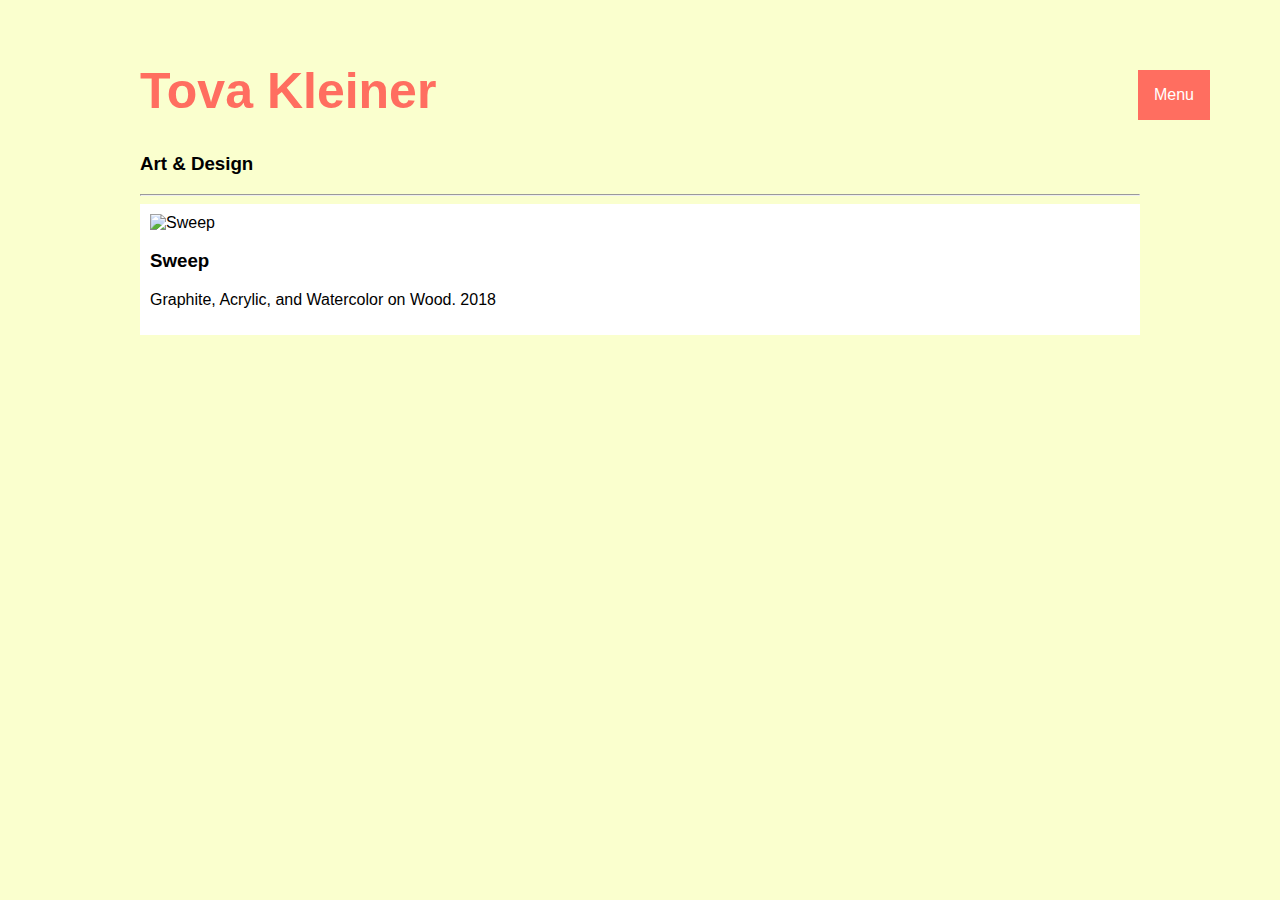
==== index.html @ f01823e3 "Add files via upload" ====
<!DOCTYPE html>
<html>
  <head>
    <link rel="stylesheet" type="text/css" href="portfoliostyle.css">
  <script src="script.js"></script>
    <title>Tova Kleiner</title>

  </head>

  <!-- MAIN (Center website) -->
<body>
<div class="main">

<h1>Tova Kleiner</h1>
<h3> Art & Design </h3>
<hr>
<div class="dropdown">
  <button onclick="myFunction()" class="dropbtn">Menu</button>
  <div id="myDropdown" class="dropdown-content">
    <a href="index.html">Home</a>
    <a href="portfolio.html">Portfolio</a>
    <a href="AboutMe.html">About Me</a>
  </div>
</div>

<div class="content">
 <img src="WebsiteArt/Sweep.jpg" alt="Sweep" style="width:100%">
 <h3>Sweep</h3>
 <p>Graphite, Acrylic, and Watercolor on Wood. 2018</p>
</div>

<!-- END MAIN -->
</div>
</body>
</html>
---- portfoliostyle.css ----
* {
    box-sizing: border-box;
}

body {
    background-color: #faffce;
    padding: 20px;
    font-family: Arial;
}

/* Center website */
.main {
    max-width: 1000px;
    margin: auto;
}

h1 {
    font-size: 50px;
    color: #ff6e60;
    word-break: break-all;
}

h2 {
    font-size: 30px;
    color: #ff6e60;
    word-break: break-all;
}

p {
  font-family: "Arial";
  font-weight: 50;
}
.row {
    margin: 8px -16px;
}

/* Add padding BETWEEN each column (if you want) */
.row,
.row > .column {
    padding: 8px;
}

/* Create four equal columns that floats next to each other */
.column {
    float: left;
    width: 25%;
}

/* Clear floats after rows */
.row:after {
    content: "";
    display: table;
    clear: both;
}

/* Content */
.content {
    background-color: white;
    padding: 10px;
}

/* Responsive layout - makes a two column-layout instead of four columns */
@media screen and (max-width: 900px) {
    .column {
        width: 50%;
    }
}

/* Responsive layout - makes the two columns stack on top of each other instead of next to each other */
@media screen and (max-width: 600px) {
    .column {
        width: 100%;
    }
}

/* Dropdown Button */
.dropbtn {
    background-color: #ff6e60;
    font-family: "Arial";
    color: white;
    padding: 16px;
    font-size: 16px;
    border: none;
    cursor: pointer;
}

/* Dropdown button on hover & focus */
.dropbtn:hover, .dropbtn:focus {
    background-color: #ff4e40;
}

/* The container <div> - needed to position the dropdown content */
.dropdown {
    display: inline-block;
    position: absolute;
    top: 70px;
    right: 70px;
}

/* Dropdown Content (Hidden by Default) */
.dropdown-content {
    display: none;
    position: absolute;
    background-color: #f1f1f1;
    min-width: 160px;
/*    box-shadow: 0px 8px 16px 0px rgba(0,0,0,0.2); */
    z-index: 1;
}

/* Links inside the dropdown */
.dropdown-content a {
    font-family: "Arial";
    color: black;
    padding: 12px 16px;
    text-decoration: none;
    display: block;
}

/* Change color of dropdown links on hover */
.dropdown-content a:hover {background-color: #ddd}

/* Show the dropdown menu (use JS to add this class to the .dropdown-content container when the user clicks on the dropdown button) */
.show {display:block;}
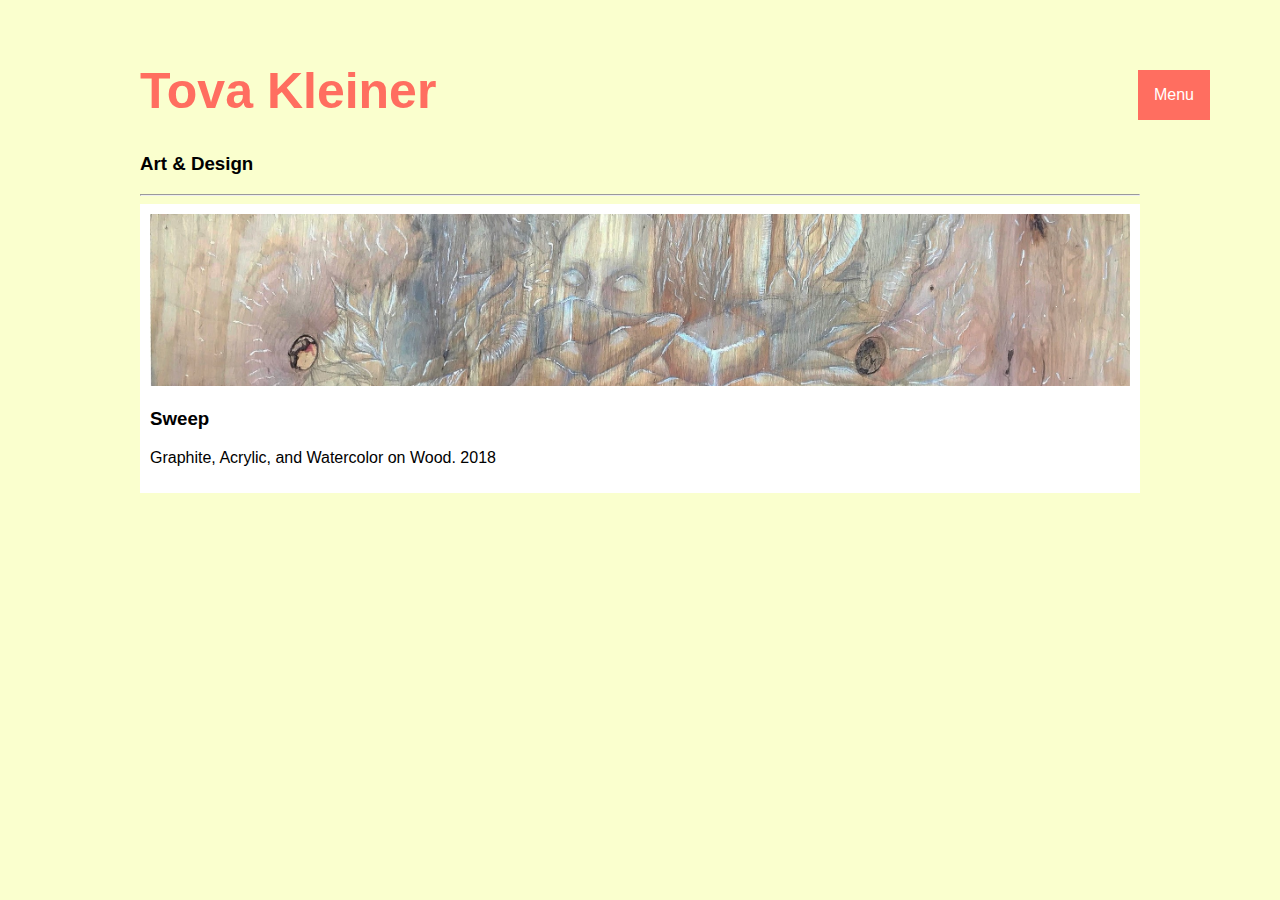
==== commit f8726e14: "Update index.html" ====
--- a/index.html
+++ b/index.html
@@ -24,7 +24,7 @@
 </div>
 
 <div class="content">
- <img src="WebsiteArt/Sweep.jpg" alt="Sweep" style="width:100%">
+ <img src="Sweep.jpg" alt="Sweep" style="width:100%">
  <h3>Sweep</h3>
  <p>Graphite, Acrylic, and Watercolor on Wood. 2018</p>
 </div>
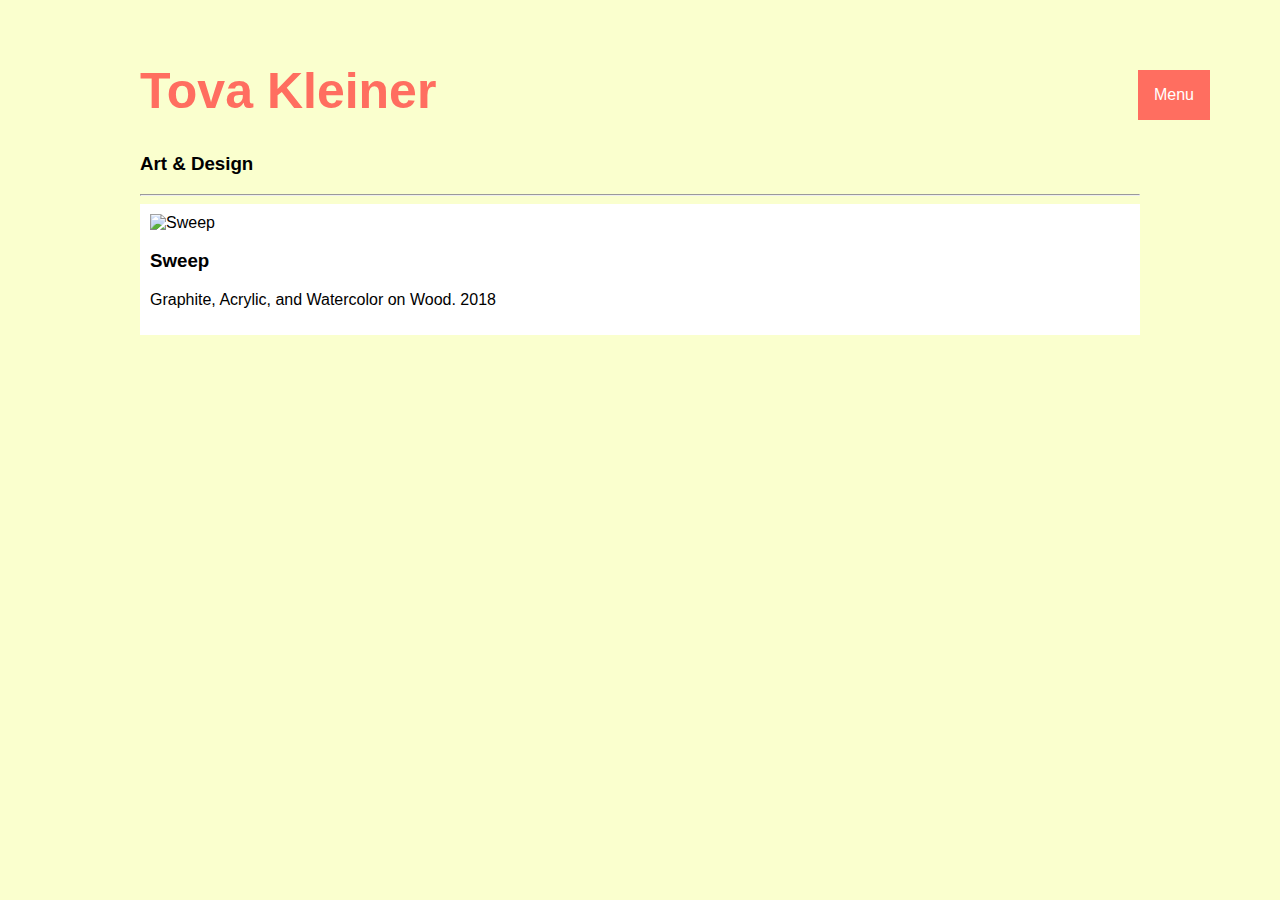
==== commit 4b442c95: "Update index.html" ====
--- a/index.html
+++ b/index.html
@@ -24,7 +24,7 @@
 </div>
 
 <div class="content">
- <img src="Sweep.jpg" alt="Sweep" style="width:100%">
+ <img src="Images/Sweep.jpg" alt="Sweep" style="width:100%">
  <h3>Sweep</h3>
  <p>Graphite, Acrylic, and Watercolor on Wood. 2018</p>
 </div>
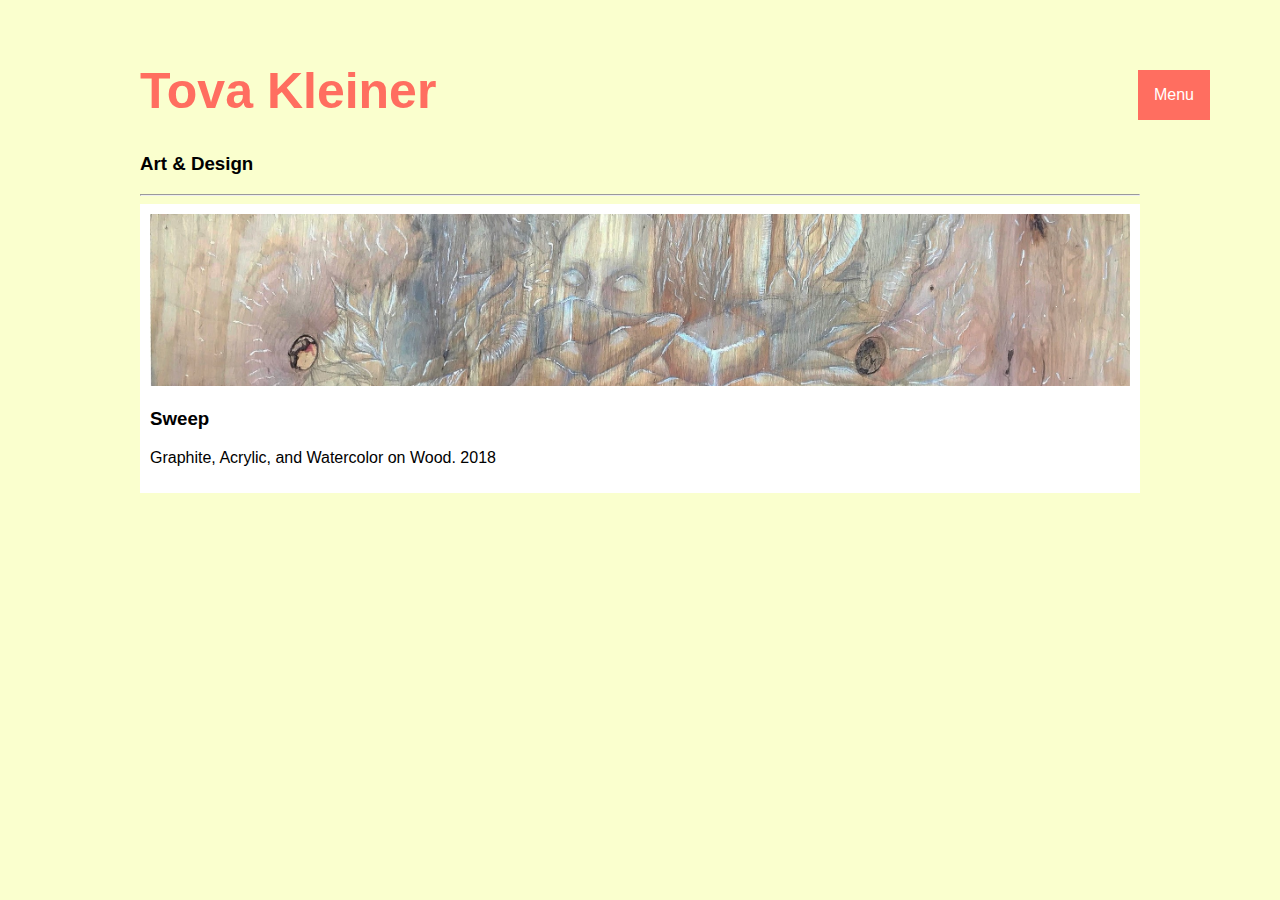
==== commit 03baeb38: "Update index.html" ====
--- a/index.html
+++ b/index.html
@@ -24,7 +24,7 @@
 </div>
 
 <div class="content">
- <img src="Images/Sweep.jpg" alt="Sweep" style="width:100%">
+ <img src="Sweep.jpg" alt="Sweep" style="width:100%">
  <h3>Sweep</h3>
  <p>Graphite, Acrylic, and Watercolor on Wood. 2018</p>
 </div>
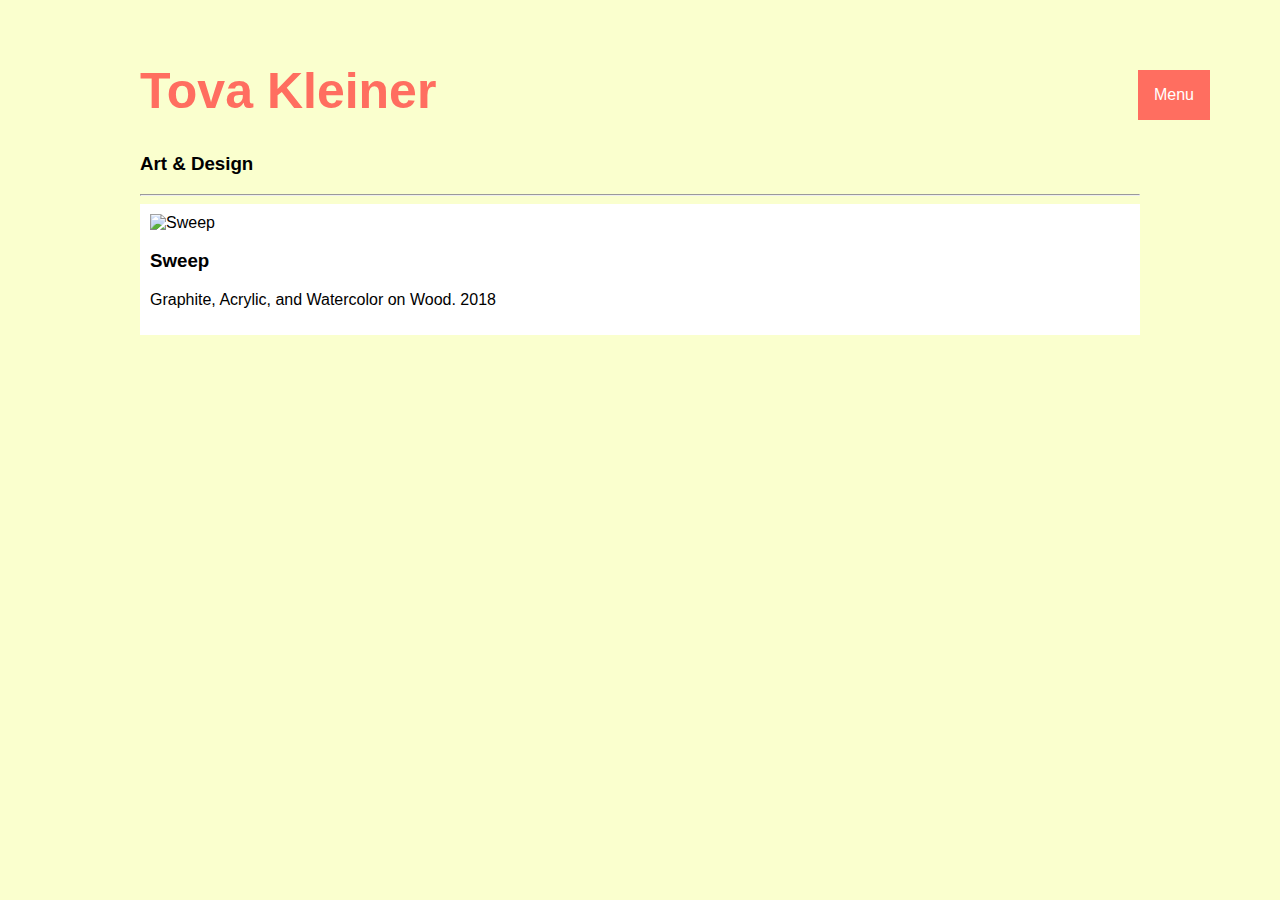
==== commit f1e72e46: "Update index.html" ====
--- a/index.html
+++ b/index.html
@@ -24,7 +24,7 @@
 </div>
 
 <div class="content">
- <img src="Sweep.jpg" alt="Sweep" style="width:100%">
+ <img src="images/Sweep.jpg" alt="Sweep" style="width:100%">
  <h3>Sweep</h3>
  <p>Graphite, Acrylic, and Watercolor on Wood. 2018</p>
 </div>
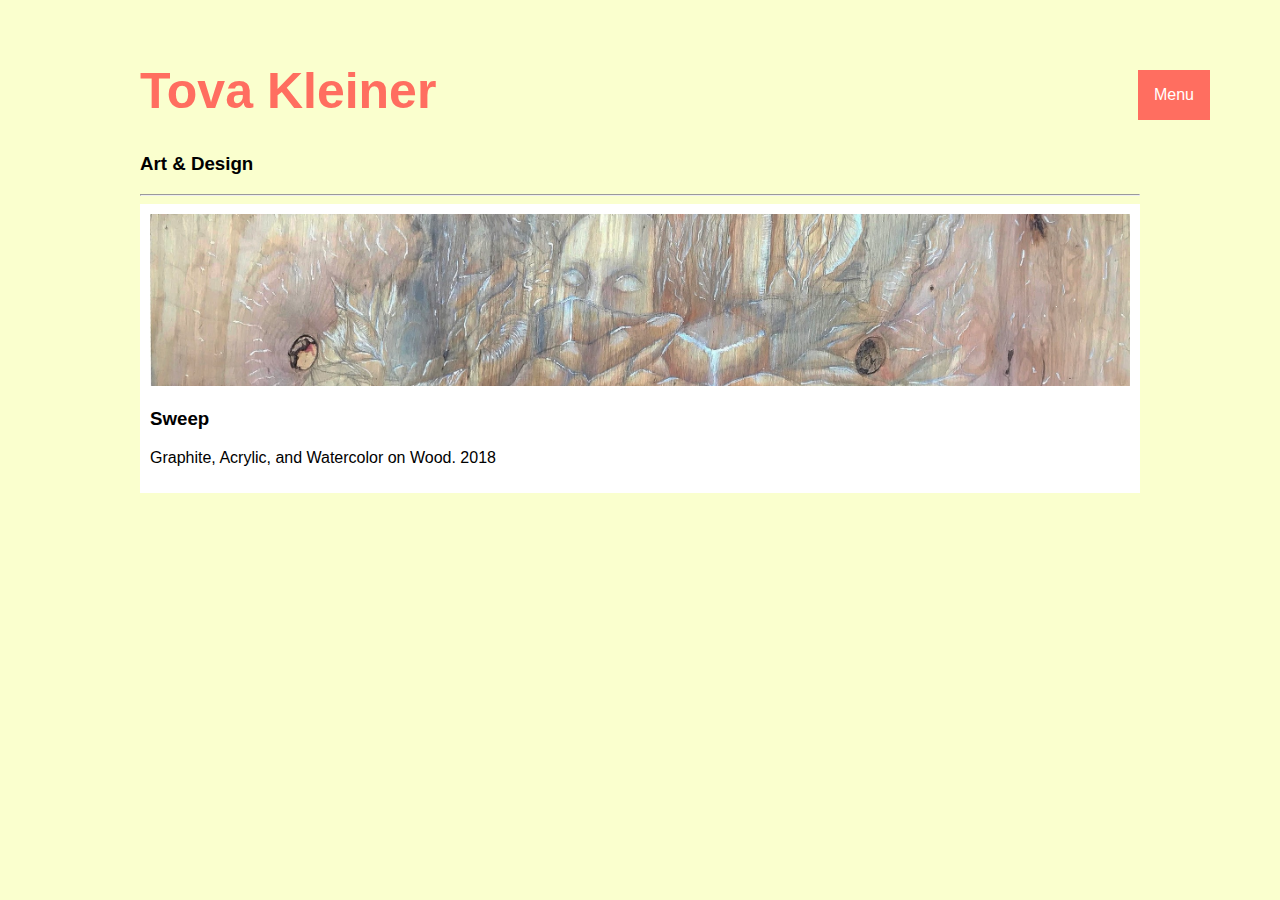
==== commit 6dfc2db1: "Update index.html" ====
--- a/index.html
+++ b/index.html
@@ -24,7 +24,7 @@
 </div>
 
 <div class="content">
- <img src="images/Sweep.jpg" alt="Sweep" style="width:100%">
+ <img src="Sweep.jpg" alt="Sweep" style="width:100%">
  <h3>Sweep</h3>
  <p>Graphite, Acrylic, and Watercolor on Wood. 2018</p>
 </div>
